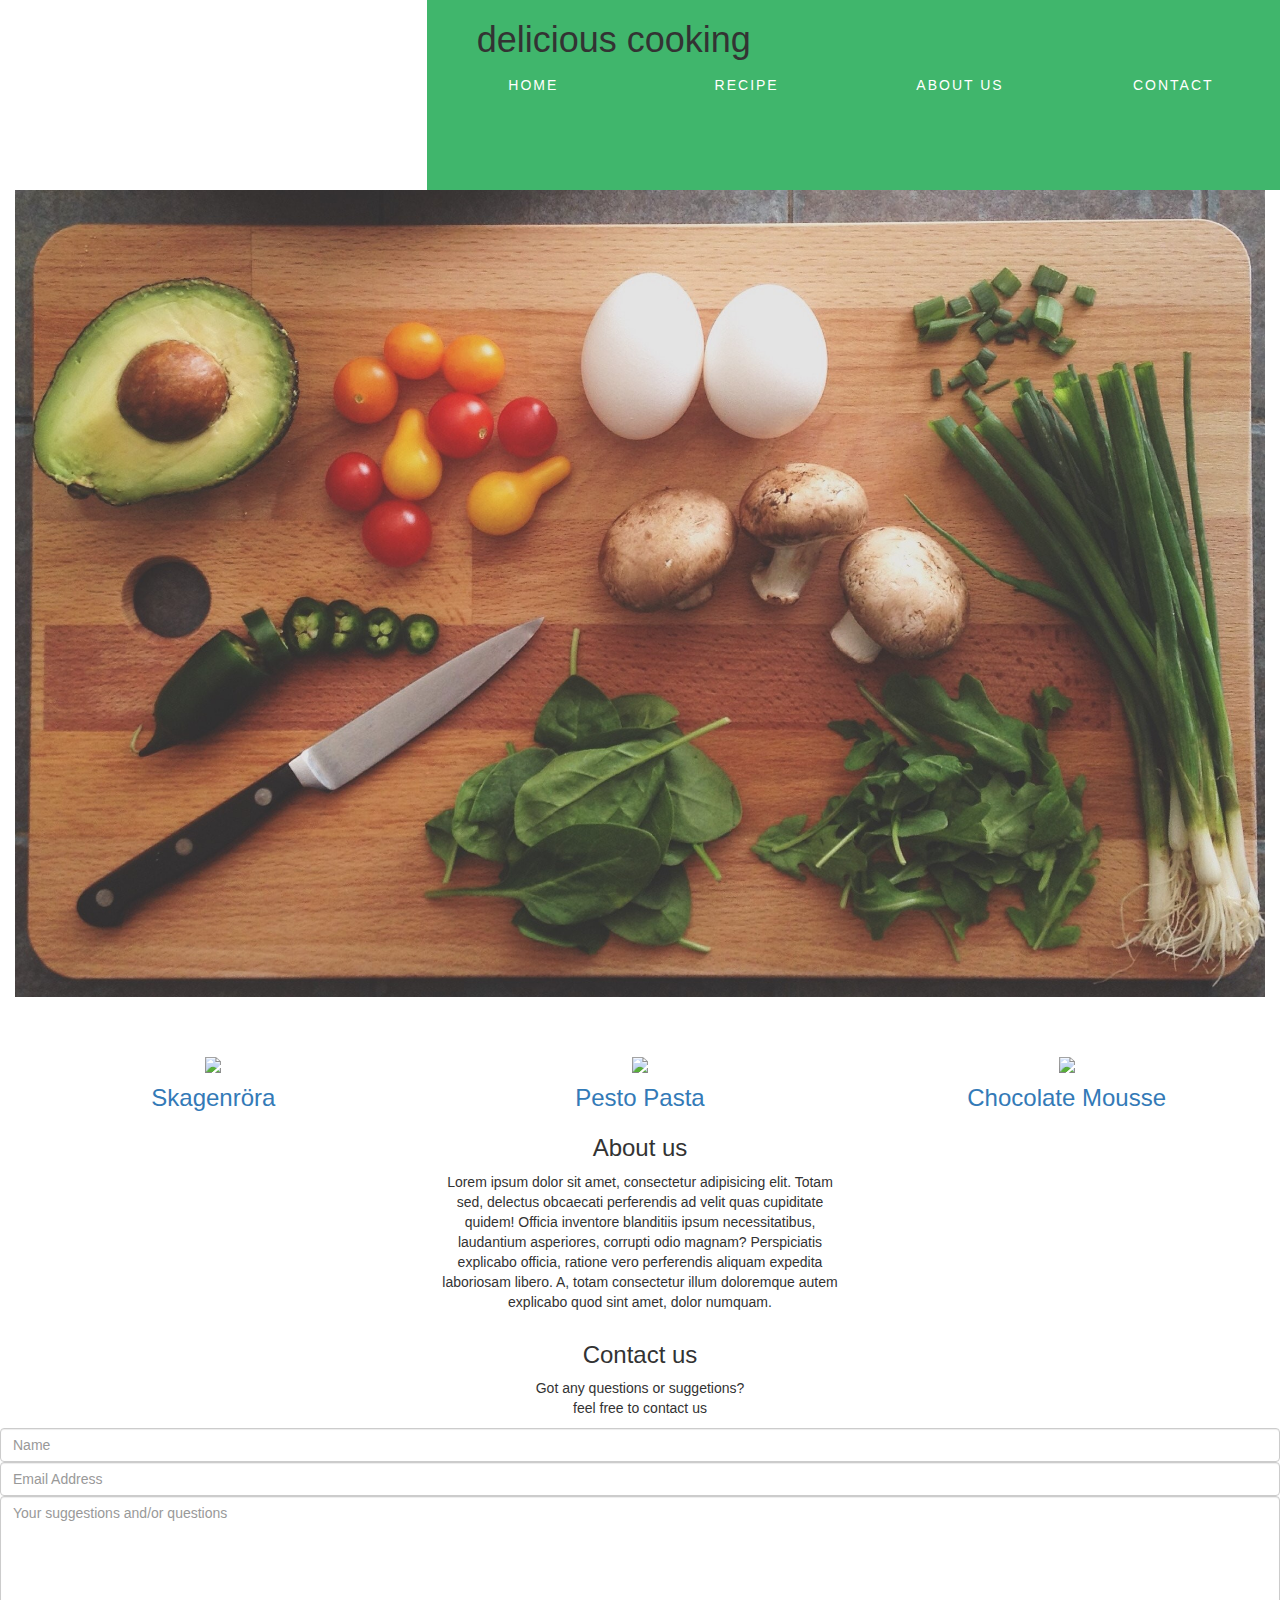
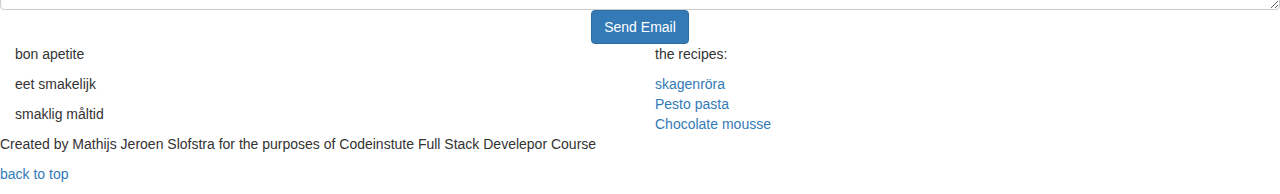
==== index.html @ 61b771f1 "Index to index" ====
<!DOCTYPE html>
<html lang="en">
<head>
	<meta charset="UTF-8">
	<meta name="viewport" content="width=device-width, initial-scale=1.0">
	<meta http-equiv="X-UA-Compatible" content="ie=edge">
	<link rel="stylesheet" href="https://maxcdn.bootstrapcdn.com/bootstrap/3.3.7/css/bootstrap.min.css" integrity="sha384-BVYiiSIFeK1dGmJRAkycuHAHRg32OmUcww7on3RYdg4Va+PmSTsz/K68vbdEjh4u" crossorigin="anonymous">
	 <link rel="stylesheet" href="https://cdnjs.cloudflare.com/ajax/libs/hover.css/2.3.1/css/hover-min.css" type="text/css" />
	<link rel="stylesheet" href="assets/css/main.css" type="text/css" />
	<title>Cooking</title>
</head>
<body>
	<header class="container-fluid">
		<div class="row">
		 <a href="Index.html">
            <div class="col-md-4 logo">
            	
            </div>
           
            </a>
            <div class="col-md-8 ">
            	<div id="top" class="row header-color">
            	<div class="header">
            	<h1>delicious cooking</h1>
            	</div>
			</div>
		
				<div class=row>
                    <ul id="nav" class="list-inline clearfix">
                        <li class="col-xs-6 col-sm-3 nav-bar">
                            <a href="index.html" class="hvr-sweep-to-top"><span>Home</span></a>
                        </li>
                        <li class="col-xs-6 col-sm-3 nav-bar">
                            <a href="#recipe" class="hvr-sweep-to-top"><span>Recipe</span></a>
                        </li>
                        <li class="col-xs-6 col-sm-3 nav-bar ">
                            <a href="#about" class="hvr-sweep-to-top"><span>About Us</span></a>
                        </li>
                        <li class="col-xs-6 col-sm-3 nav-bar ">
                            <a href="#contact" class="hvr-sweep-to-top"><span>Contact</span></a>
                        </li>
                    </ul>
                </div>
                </div>
             </div>
	</header>
	
	
	<section class="container-fluid">
		
		<div class="row">
			
			    <img class="col-xs-12 cutting-board" src="assets/images/Katie-smith.jpg"></img>
			
		
	</div>
	<div class="row" >
	<div id="recipe" class="recipe fullscreen">
	        <div  class="col-md-4 align-center recipe">
	        	
	            <a   href="Recipe1.html"> <img src="assets/images/Receptfavoriter.jpeg"></br>
	            	Skagenröra</a>
	        </div>
	        <div class="col-md-4 align-center recipe">
	        
	            <a href="Recipe2.html"> 	<img src="assets/images/Eatingwell.jpg"></br>Pesto Pasta</a>
	        </div>
	        <div class="col-md-4 align-center recipe">
	        	
	            <a href="Recipe3.html"> <img src="assets/images/bettycrocker.jpg"></br>Chocolate Mousse</a>
	       </div>
	    </div>
	</div>
	<div class="row">
	<div id="about" class="about fullscreen">
			<div class=" vertical-center">
	    <div  class="align-center">
	        <h3>About us</h3>
	        <div class="col-md-4"></div>
	        <div class="col-md-4"><p>Lorem ipsum dolor sit amet, consectetur adipisicing elit. Totam sed, delectus obcaecati perferendis ad velit quas cupiditate quidem! Officia inventore blanditiis ipsum necessitatibus, laudantium asperiores, corrupti odio magnam? Perspiciatis explicabo officia, ratione vero perferendis aliquam expedita laboriosam libero. A, totam consectetur illum doloremque autem explicabo quod sint amet, dolor numquam.</p></div>
	   		<div class="col-md-4"></div>
	    </div>
	    </div>
	    </div>
	</div>
	<div class="row">
	<div id="contact" class="contact fullscreen">
		<div class=" vertical-center">
	    <div class="align-center"><h3>Contact us</h3></div>
	    <p class="align-center">Got any questions or suggetions? </br> feel free to contact us</p>
	    <input type="text" name="name" class="form-control" id="fullname" placeholder="Name" required/>
        <input type="text" name="emailaddress" class="form-control" id="emailaddress" placeholder="Email Address" required/>
        <textarea rows="5" name="projectsummary" class="form-control" id="projectsummary" placeholder="Your suggestions and/or questions"></textarea>
        <button type="submit" class="btn btn-primary center-block">Send Email</button>
    </div>
    </div>
    </div>
	</section>
	
	
	<footer class="container-fluid">
		
		<div class="row footer">
			<div class="col-xs-6">
				<p>bon apetite</p><p>eet smakelijk</p><p>smaklig måltid</p>
			</div>
			<div class="col-xs-6">
				<p>the recipes:</p>
			    <a href="Recipe1.html">skagenröra</a> </br>
			    <a href="Recipe2.html">Pesto pasta</a></br>
			    <a href="Recipe3.html">Chocolate mousse</a>
			</div>
		</div>
		<div class=row>
			<p>Created by Mathijs Jeroen Slofstra for the purposes of Codeinstute Full Stack Develepor Course</p><p class="right"><a href="#top">back to top</a></p>
		</div>
	</footer>
</body>
</html>
---- assets/css/main.css ----
img {
   max-height: 100%;
    max-width: 100%;
     
}

/*----------------------------------------color*/
 .header-color{
 background-color:#40B66C;
 }


/*-----------------------------------special paddings*/

.inline-block {
    display:inline-block;
}

.align-center{
    text-align: center;
}

/*---------------------------------------header*/

header {
    margin: 0;
}

.header {
    margin-left:50px;
}

#nav {
    margin:0;
}

#nav li {
    padding:0;
}



.logo {
    height: 100%;
}

.nav-bar{
    height:120px;
    text-align: center;
    padding: 0;
    background-color:#40B66C;
}

.nav-bar a{
    width:100%;
    text-decoration: none;
    color:#ffffff;
    height:120px;
}

.nav-bar span{
    display: block;
    width: 100%;
    padding-top: 5px;
    text-align: center;
    text-transform: uppercase;
    font-size:14px;
    font-weight: 300;
    letter-spacing: 2px;
}

.hvr-sweep-to-top:before {
    background: rgba(0,0,0, 0.2);
    height: 120px;
    
}



/*-------------------------------------------------picture*/


.cutting-board {
   width: 100%;
   margin-bottom: 50px
   
}



/*-----------------------------------------------recipes*/

.recipe {
    font-size: 24px;
}

/*----photo credit
Logo made by me
Cutting boardphoto Photo by Katie Smith on Unsplash
Multiple plates Photo by Vernon Raineil Cenzon on Unsplash
Hamburger Photo by Thomas Habr on Unsplash

-----*/
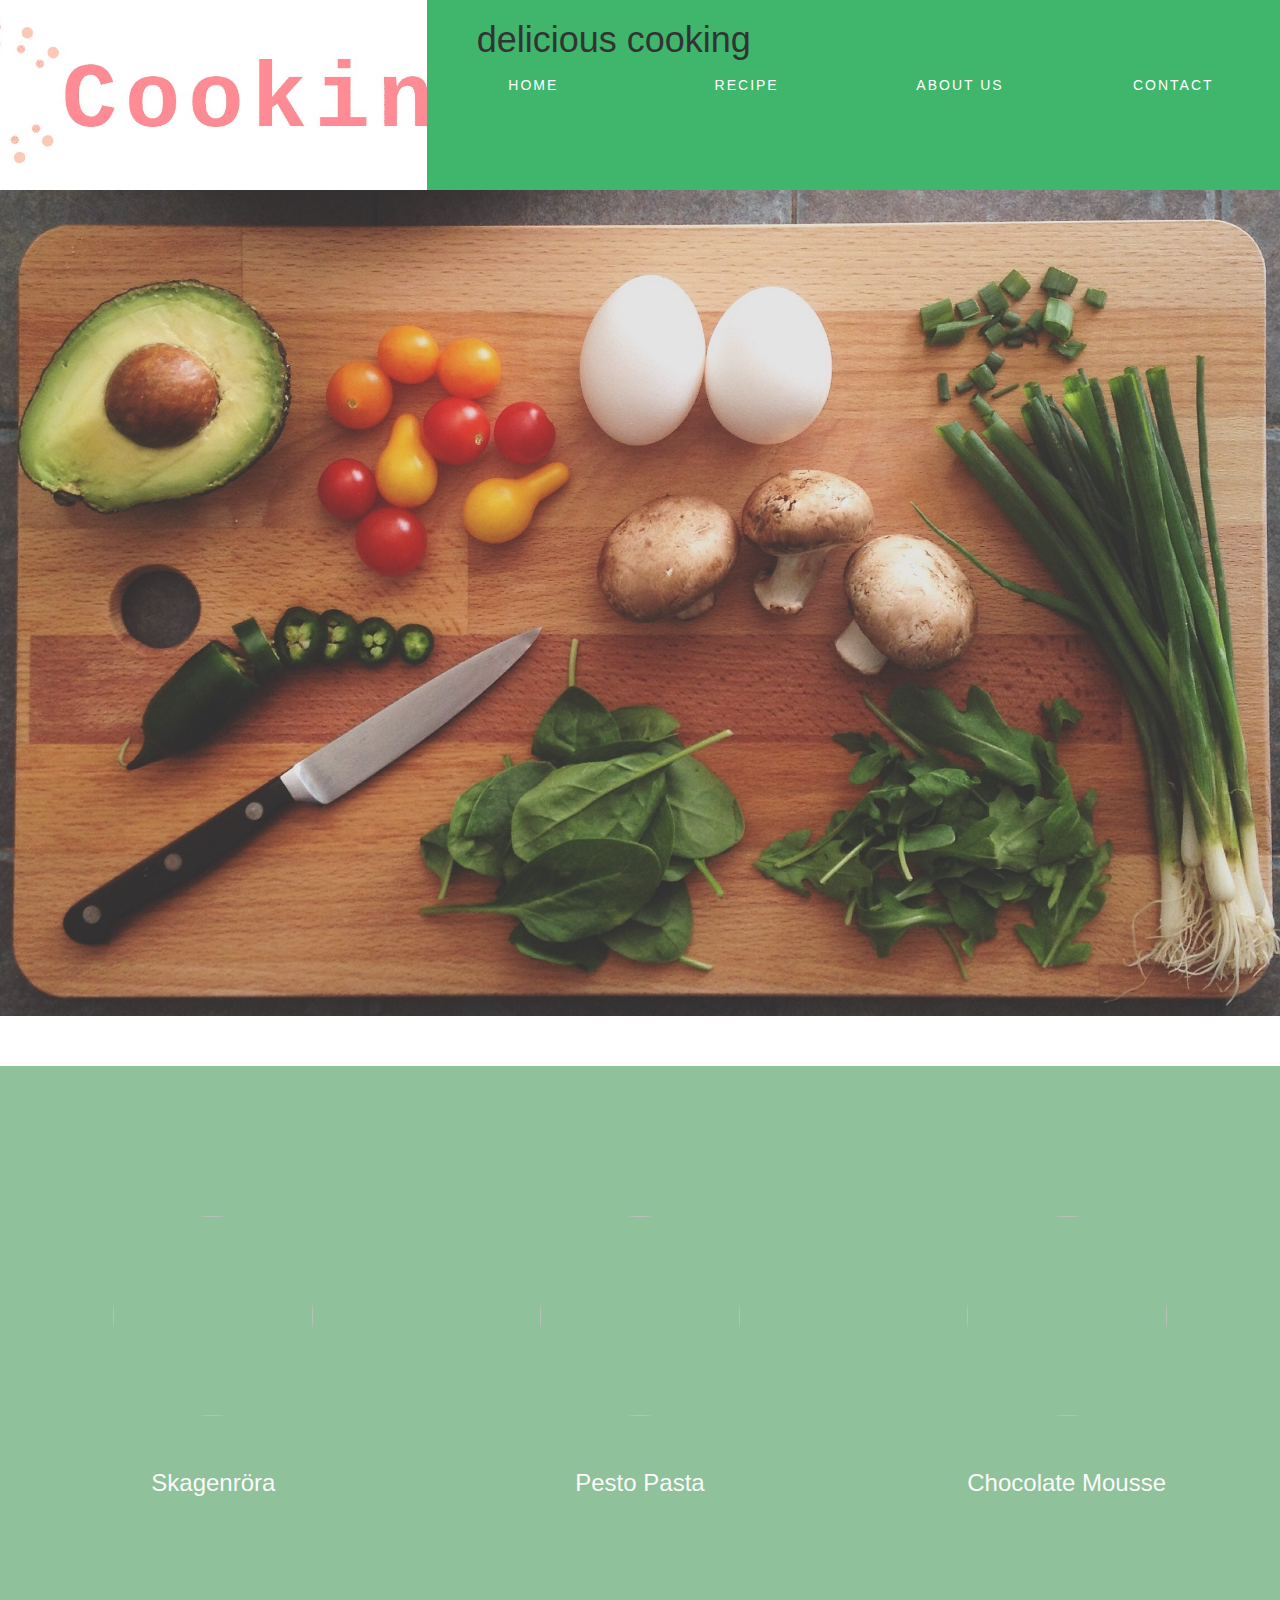
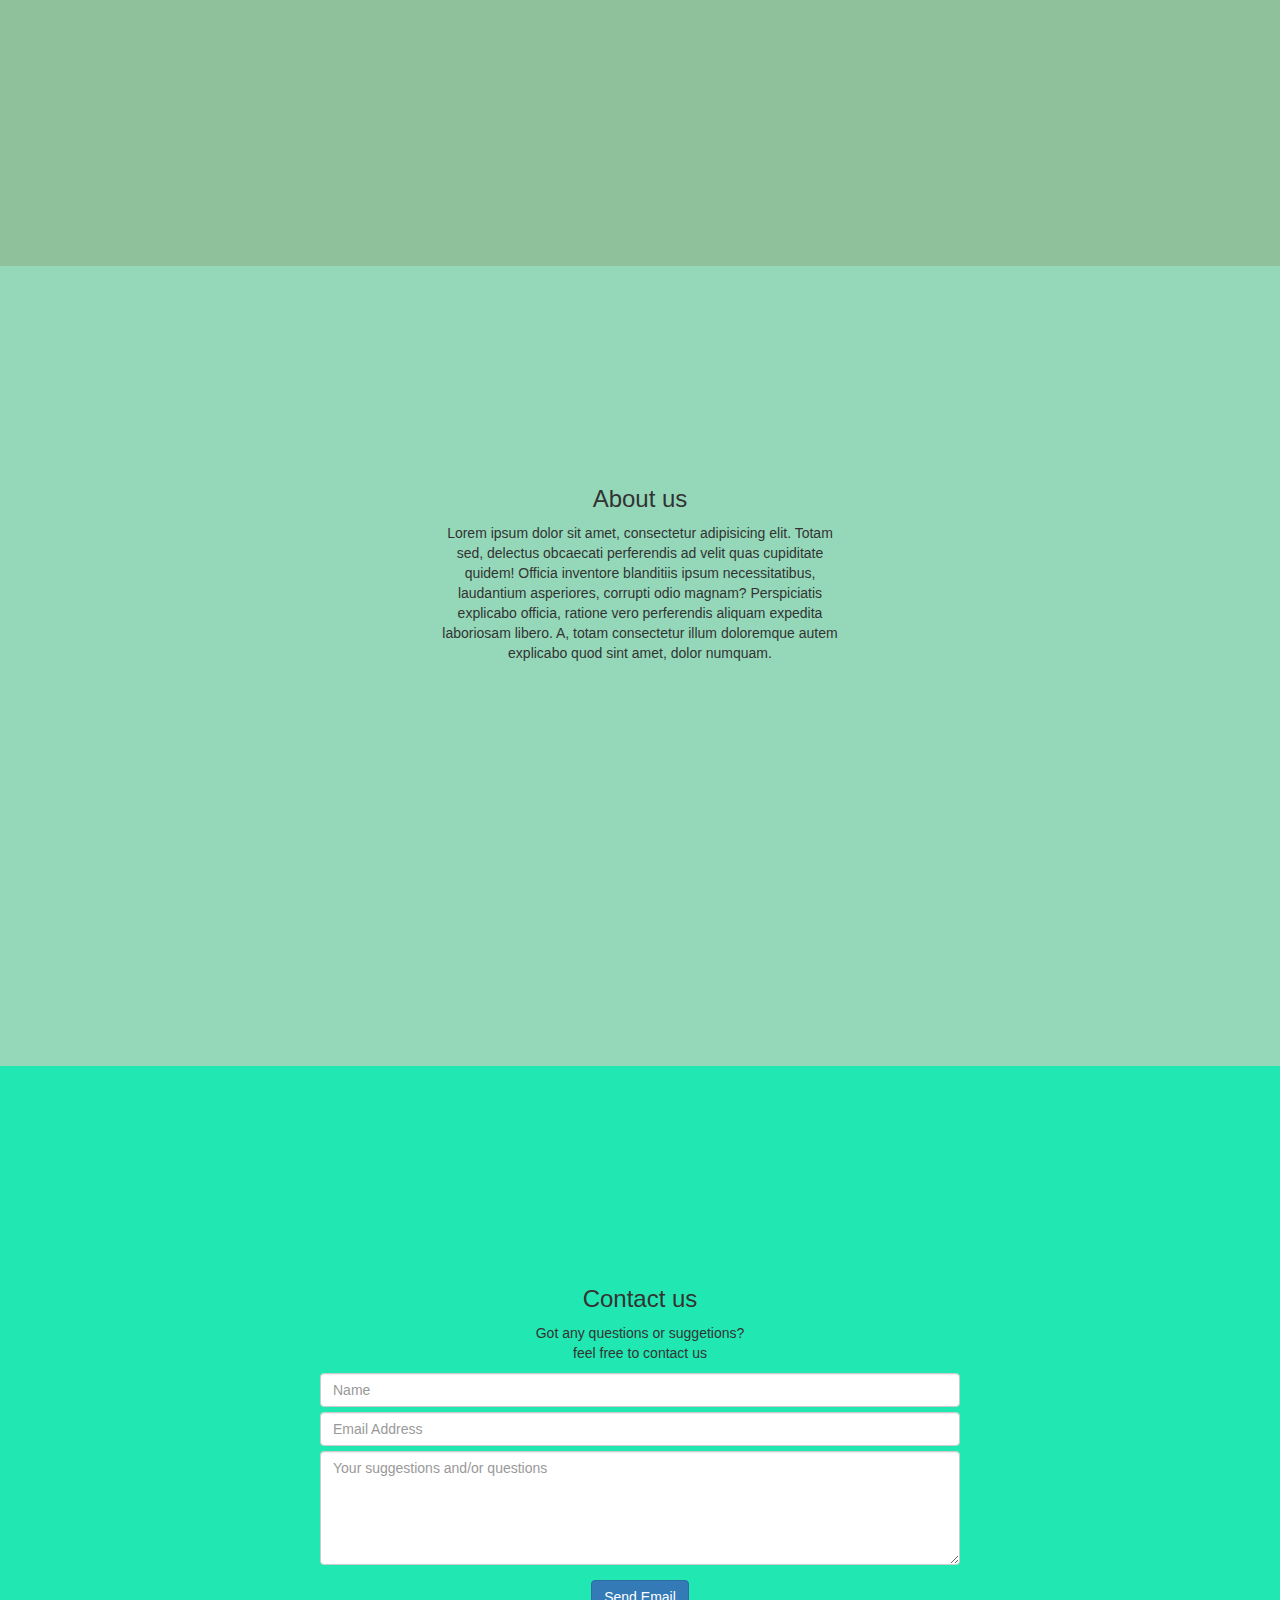
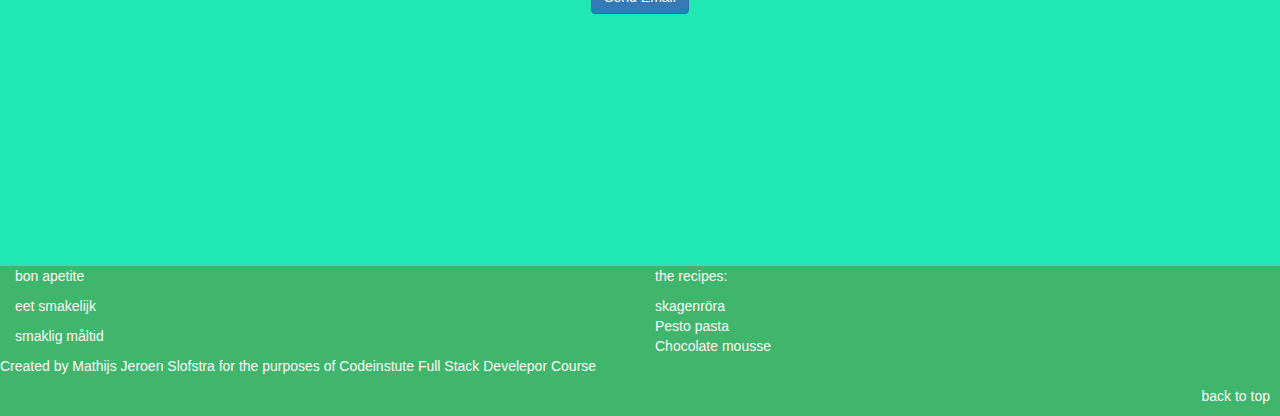
==== commit 43bc4aa8: "Index to index" ====
--- a/index.html
+++ b/index.html
@@ -12,7 +12,7 @@
 <body>
 	<header class="container-fluid">
 		<div class="row">
-		 <a href="Index.html">
+		 <a href="index.html">
             <div class="col-md-4 logo">
             	
             </div>
@@ -50,7 +50,7 @@
 		
 		<div class="row">
 			
-			    <img class="col-xs-12 cutting-board" src="assets/images/Katie-smith.jpg"></img>
+			    <img class="col-xs-12 cutting-board" src="assets/images/Katie-smith.jpg">
 			
 		
 	</div>
@@ -77,7 +77,7 @@
 	    <div  class="align-center">
 	        <h3>About us</h3>
 	        <div class="col-md-4"></div>
-	        <div class="col-md-4"><p>Lorem ipsum dolor sit amet, consectetur adipisicing elit. Totam sed, delectus obcaecati perferendis ad velit quas cupiditate quidem! Officia inventore blanditiis ipsum necessitatibus, laudantium asperiores, corrupti odio magnam? Perspiciatis explicabo officia, ratione vero perferendis aliquam expedita laboriosam libero. A, totam consectetur illum doloremque autem explicabo quod sint amet, dolor numquam.</p></div>
+	        <div class="col-sm-12 col-md-4"><p>Lorem ipsum dolor sit amet, consectetur adipisicing elit. Totam sed, delectus obcaecati perferendis ad velit quas cupiditate quidem! Officia inventore blanditiis ipsum necessitatibus, laudantium asperiores, corrupti odio magnam? Perspiciatis explicabo officia, ratione vero perferendis aliquam expedita laboriosam libero. A, totam consectetur illum doloremque autem explicabo quod sint amet, dolor numquam.</p></div>
 	   		<div class="col-md-4"></div>
 	    </div>
 	    </div>
--- a/assets/css/main.css
+++ b/assets/css/main.css
@@ -1,14 +1,34 @@
-img {
-   max-height: 100%;
-    max-width: 100%;
-     
-}
+@import url('https://fonts.googleapis.com/css?family=Montserrat:100,200,300,400,500,600,700');
+
+
+img{ max-height: 100%; max-width: 100%}
+
 
 /*----------------------------------------color*/
  .header-color{
  background-color:#40B66C;
  }
-
+ 
+ .recipe{
+background-color: #8FC19B; 
+     
+ }
+ 
+ .about{
+     background-color: #95D8B9;
+ }
+ 
+ .contact{
+ background-color:#21E8B2;
+}
+
+footer{
+    background-color:#40B66C;
+}
+
+.ingredients{
+    background-color: #8FC19B;
+}
 
 /*-----------------------------------special paddings*/
 
@@ -20,6 +40,17 @@
     text-align: center;
 }
 
+.recipe{
+    margin-top: 50px;
+    padding-top: 50px;
+}
+
+
+.right{
+    text-align: right;
+    margin-right: 10px;
+}
+
 /*---------------------------------------header*/
 
 header {
@@ -28,6 +59,16 @@
 
 .header {
     margin-left:50px;
+}
+
+
+.logo {
+    background :url("../images/logo.jpg");
+    background-position: center;
+    background-repeat: no-repeat;
+    background-size: cover;
+    min-height: 189px;
+   
 }
 
 #nav {
@@ -75,29 +116,114 @@
     
 }
 
-
+/*-----------------------------------------------------contact forms*/
+
+.form-control {
+   max-width: 50%;
+   margin:0 auto;
+   margin-bottom: 5px;
+}
+
+.contact button{
+    margin-top: 15px
+}
+
+
+/*----------------------------------------------------ingredients list*/
+
+
+.ingredients {
+    color: #fafafa;
+    min-height: 700px;
+}
 
 /*-------------------------------------------------picture*/
 
 
 .cutting-board {
-   width: 100%;
-   margin-bottom: 50px
-   
-}
-
+    width: 100%;
+    margin:0px;
+    padding:0px;
+}
+
+/*--------------------------------------------step-by-step*/
+
+
+.step-by-step video{
+    margin-top: 30px;
+    margin-left:20%;
+}
 
 
 /*-----------------------------------------------recipes*/
 
-.recipe {
+.recipe a {
     font-size: 24px;
-}
-
-/*----photo credit
+    font-family: "monsterrat", sans-serif;
+    font-weight: 300;
+    color: #fafafa;
+    
+}
+
+.recipe img{
+    width: 200px;
+    height:200px;
+    border-radius: 50%;
+    margin-bottom: 50px;
+}
+
+.recipe img:hover{
+    width: 250px;
+    height:250px;
+    transition: .5s;
+    
+}
+
+
+/*----------------------------------------------------footer*/
+
+footer p{
+    color:#fafafa;
+}
+
+footer a{
+    color:#fafafa;
+}
+
+
+
+/*------------------------------------------------photo credit
 Logo made by me
 Cutting boardphoto Photo by Katie Smith on Unsplash
-Multiple plates Photo by Vernon Raineil Cenzon on Unsplash
-Hamburger Photo by Thomas Habr on Unsplash
-
------*/+Chocolate Mousse photo by Betty crocker
+Skagenröra photo from Receptfavoriter.se
+Pasta photo from Eatingwell.com
+
+-----*/
+
+
+/*------------------------------------media queries*/
+
+@media(min-width: 992px){
+    .fullscreen{
+        min-height: 800px;
+    }
+    
+    .vertical-center{
+     padding-top: 200px;
+    }
+}
+
+@media(max-width: 992px){
+    .step-by-step video{
+        margin-left: 10px;
+    }
+}
+
+@media( max-width:768px){
+    .step-by-step video{
+        width:300px;
+        height: 200px;
+    }
+}
+
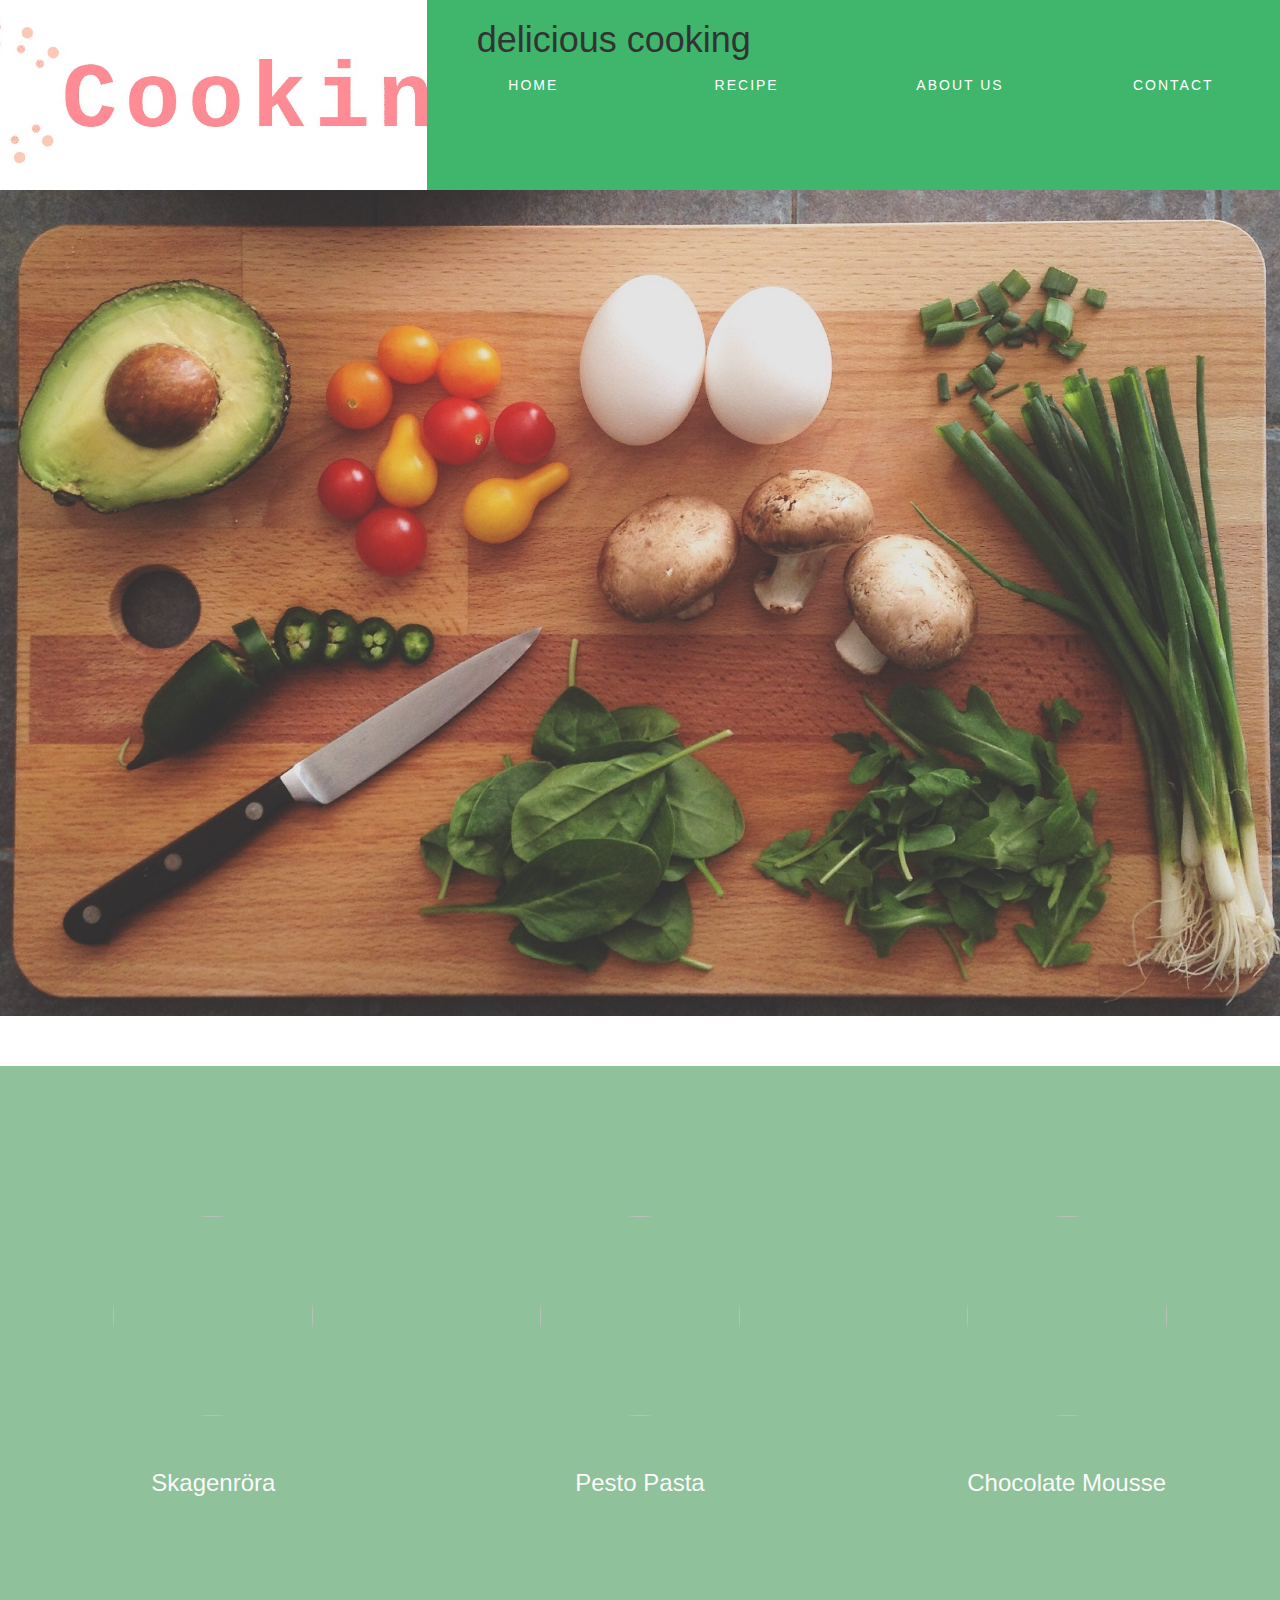
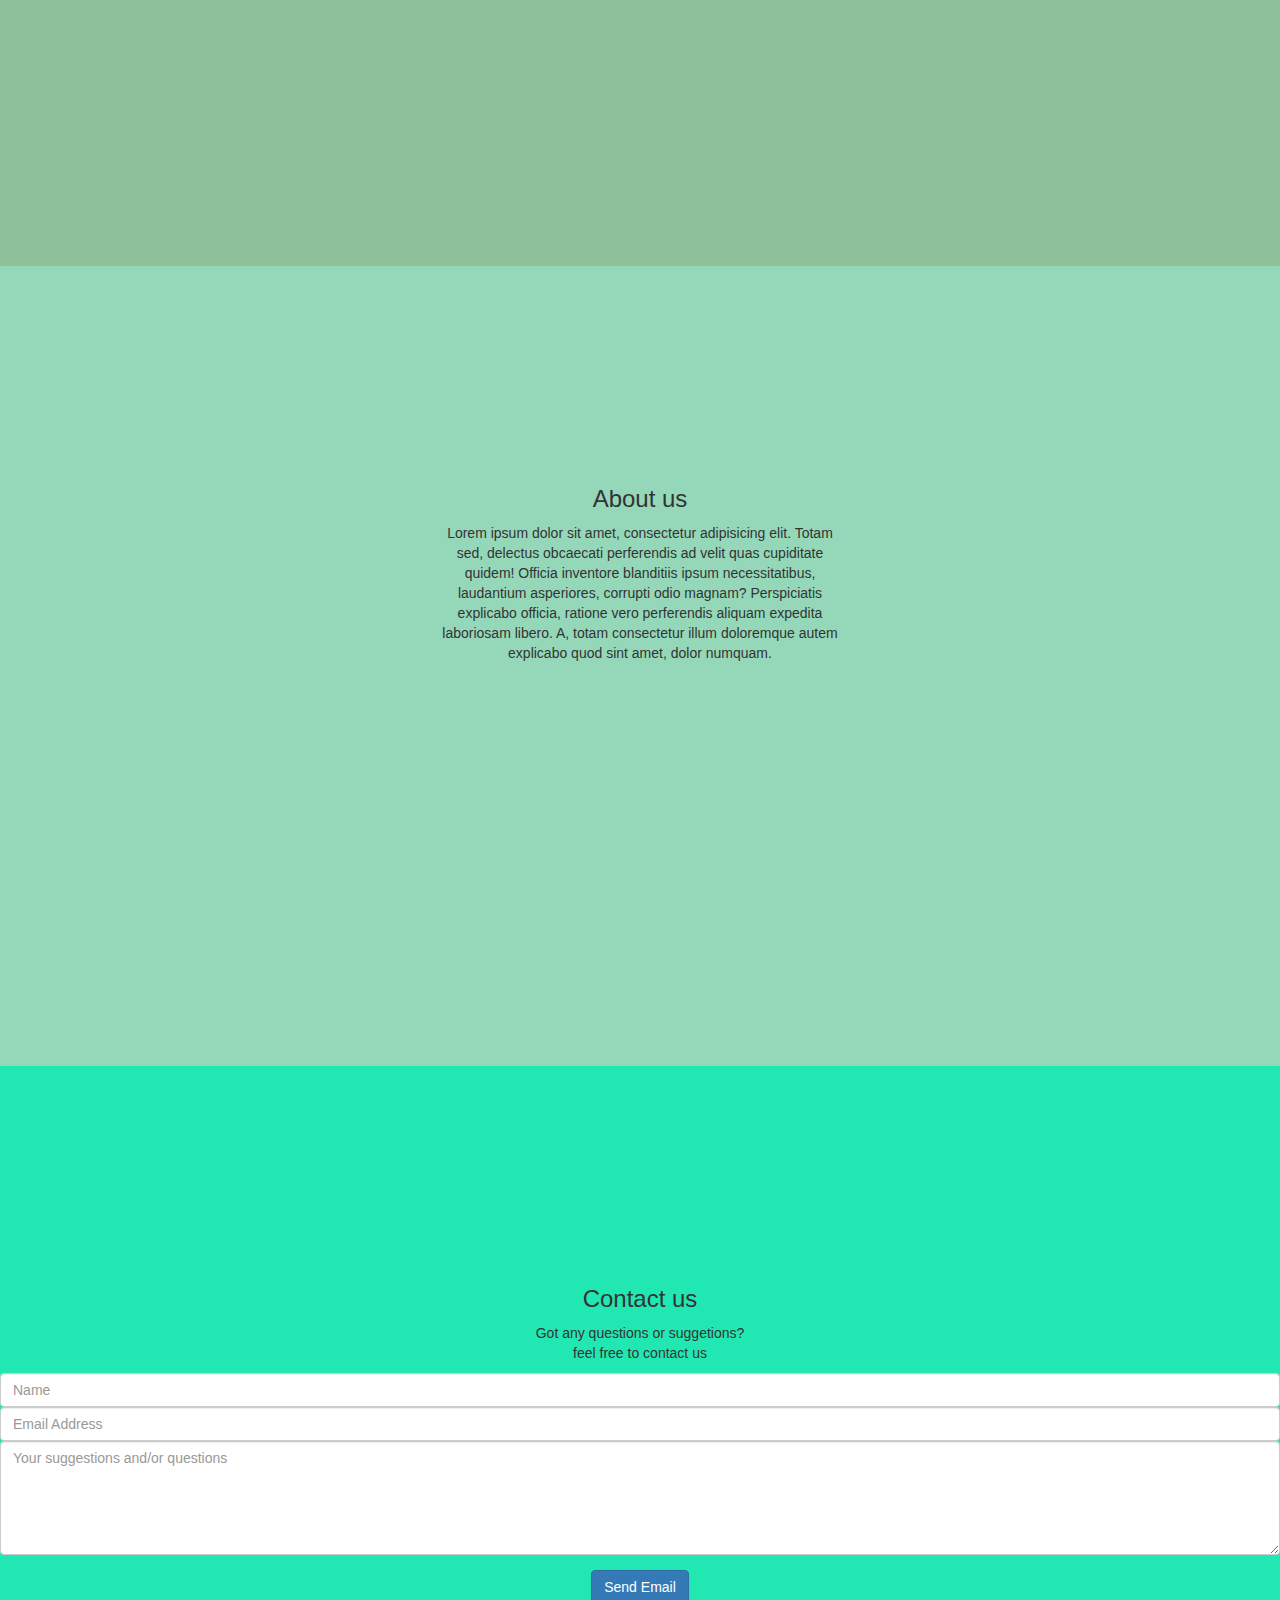
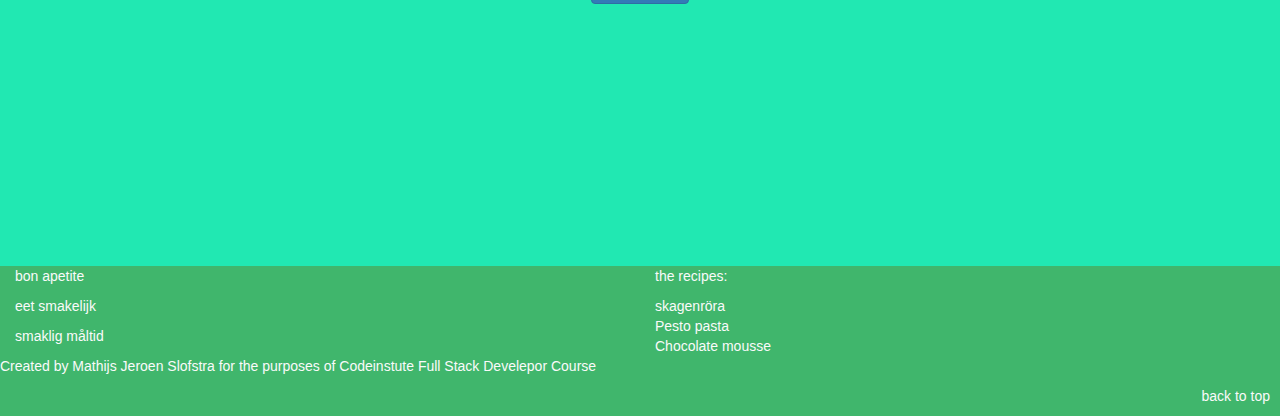
==== commit a237b4ed: "test" ====
--- a/index.html
+++ b/index.html
@@ -12,11 +12,9 @@
 <body>
 	<header class="container-fluid">
 		<div class="row">
-		 <a href="index.html">
+		 <a href="test.html">
             <div class="col-md-4 logo">
-            	
             </div>
-           
             </a>
             <div class="col-md-8 ">
             	<div id="top" class="row header-color">
@@ -24,7 +22,6 @@
             	<h1>delicious cooking</h1>
             	</div>
 			</div>
-		
 				<div class=row>
                     <ul id="nav" class="list-inline clearfix">
                         <li class="col-xs-6 col-sm-3 nav-bar">
@@ -44,15 +41,9 @@
                 </div>
              </div>
 	</header>
-	
-	
 	<section class="container-fluid">
-		
 		<div class="row">
-			
 			    <img class="col-xs-12 cutting-board" src="assets/images/Katie-smith.jpg">
-			
-		
 	</div>
 	<div class="row" >
 	<div id="recipe" class="recipe fullscreen">
@@ -63,7 +54,7 @@
 	        </div>
 	        <div class="col-md-4 align-center recipe">
 	        
-	            <a href="Recipe2.html"> 	<img src="assets/images/Eatingwell.jpg"></br>Pesto Pasta</a>
+	            <a href="Recipe2.html"><img src="assets/images/Eatingwell.jpg"></br>Pesto Pasta</a>
 	        </div>
 	        <div class="col-md-4 align-center recipe">
 	        	
@@ -96,10 +87,7 @@
     </div>
     </div>
 	</section>
-	
-	
 	<footer class="container-fluid">
-		
 		<div class="row footer">
 			<div class="col-xs-6">
 				<p>bon apetite</p><p>eet smakelijk</p><p>smaklig måltid</p>
--- a/assets/css/main.css
+++ b/assets/css/main.css
@@ -6,28 +6,70 @@
 
 /*----------------------------------------color*/
  .header-color{
- background-color:#40B66C;
+     background-color:#40B66C;
  }
  
- .recipe{
-background-color: #8FC19B; 
+.recipe {
+    background-color: #8FC19B; 
      
  }
+ 
+.recipes {
+    background-color: #8FC198; 
+    
+}
+
+.navbar {
+     background-color:#40B66C;
+}
+
+.recipes a {
+    font-size: 24px;
+    font-family: "monsterrat", sans-serif;
+    font-weight: 300;
+    color: #fafafa;
+    
+}
+
+.recipes img{
+    border-radius: 50%;
+}
+
+.recipes img:hover{
+    transition: .5s;
+    
+}
+
+
+
  
  .about{
      background-color: #95D8B9;
  }
  
- .contact{
- background-color:#21E8B2;
-}
-
-footer{
+ .contact {
+     background-color:#21E8B2;
+}
+
+footer {
     background-color:#40B66C;
 }
 
-.ingredients{
+.ingredients {
     background-color: #8FC19B;
+}
+
+/*................................................navvar*/
+
+
+.navbar-header {
+    height: 120px;
+}
+
+
+.navbar-brand {
+    height: 150px;
+    padding:0px;
 }
 
 /*-----------------------------------special paddings*/
@@ -50,6 +92,7 @@
     text-align: right;
     margin-right: 10px;
 }
+
 
 /*---------------------------------------header*/
 
@@ -118,11 +161,7 @@
 
 /*-----------------------------------------------------contact forms*/
 
-.form-control {
-   max-width: 50%;
-   margin:0 auto;
-   margin-bottom: 5px;
-}
+
 
 .contact button{
     margin-top: 15px
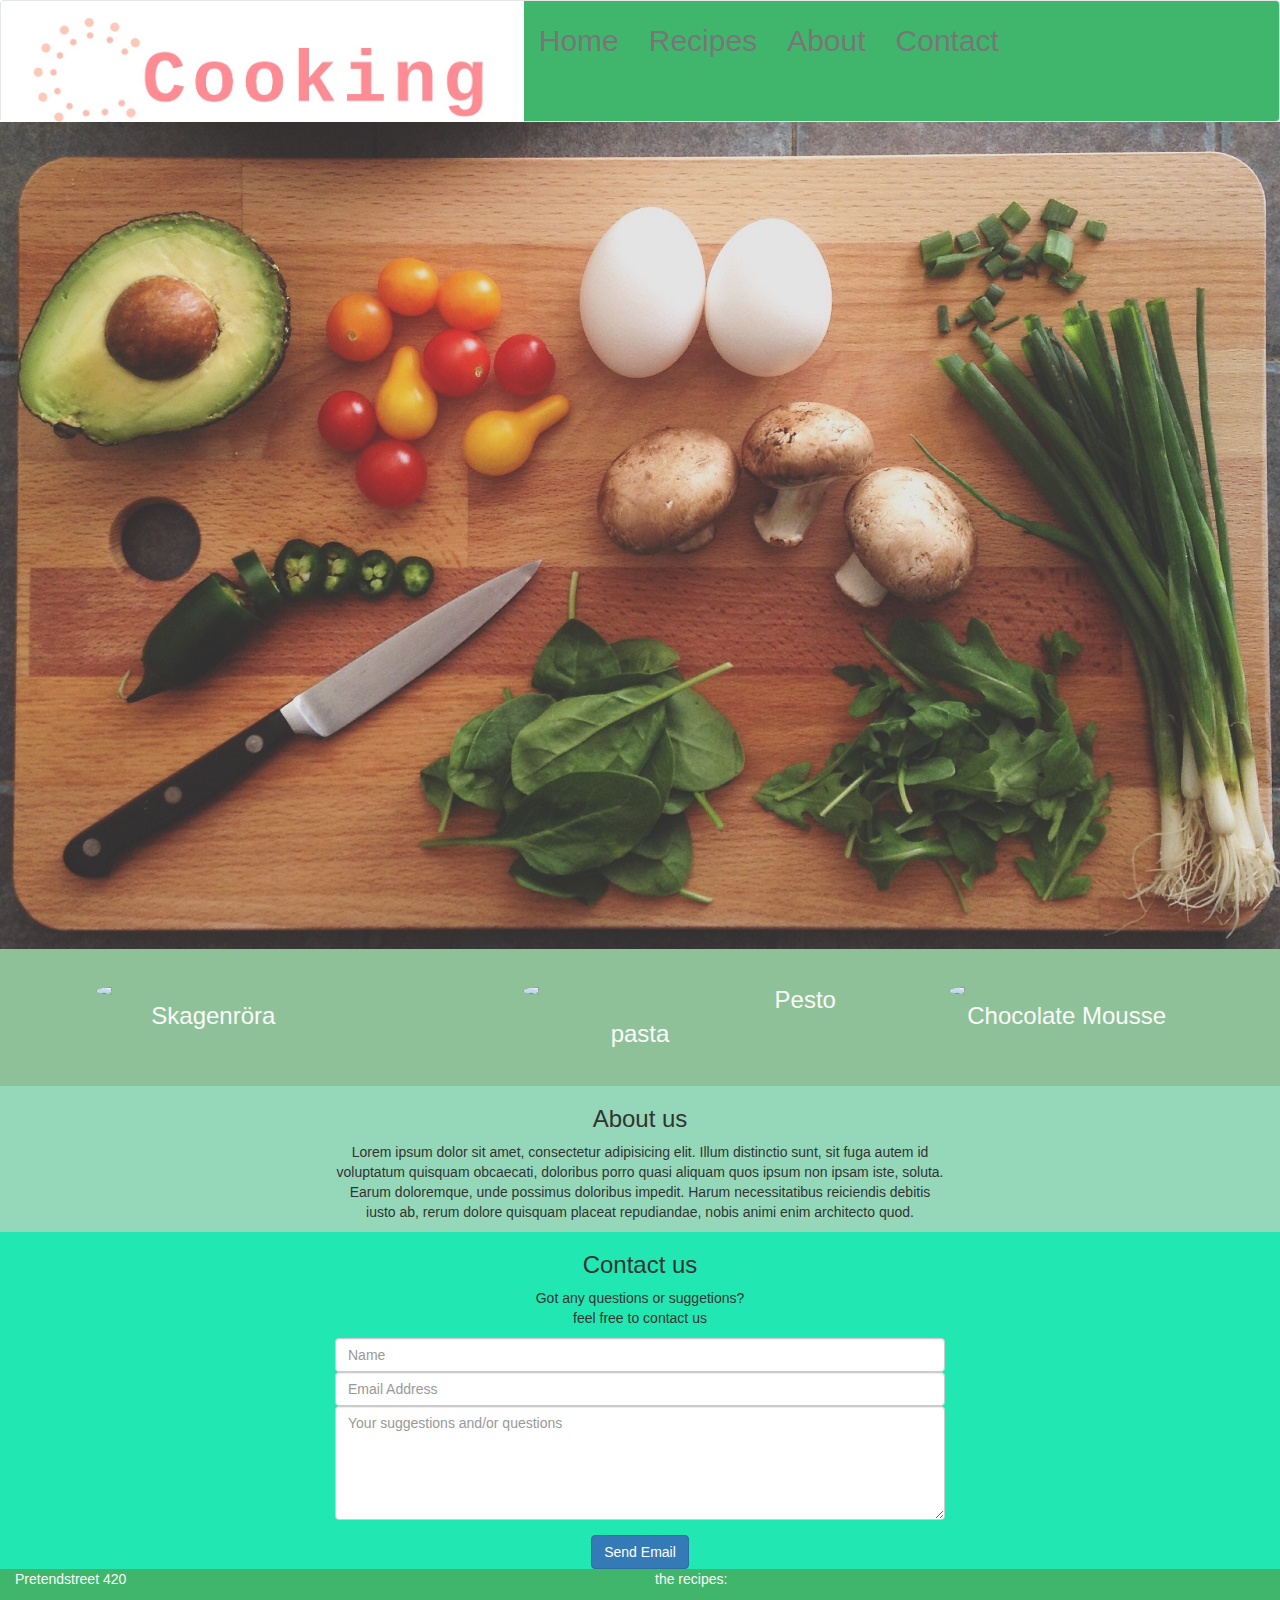
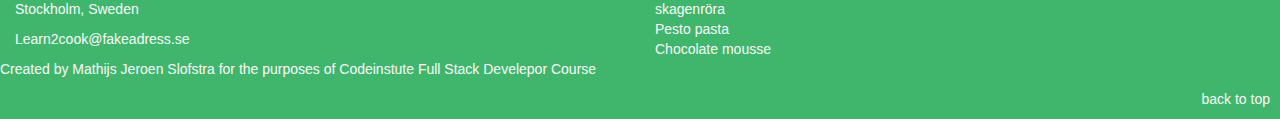
==== commit 807ec45a: "implement mentor feedback" ====
--- a/index.html
+++ b/index.html
@@ -7,90 +7,102 @@
 	<link rel="stylesheet" href="https://maxcdn.bootstrapcdn.com/bootstrap/3.3.7/css/bootstrap.min.css" integrity="sha384-BVYiiSIFeK1dGmJRAkycuHAHRg32OmUcww7on3RYdg4Va+PmSTsz/K68vbdEjh4u" crossorigin="anonymous">
 	 <link rel="stylesheet" href="https://cdnjs.cloudflare.com/ajax/libs/hover.css/2.3.1/css/hover-min.css" type="text/css" />
 	<link rel="stylesheet" href="assets/css/main.css" type="text/css" />
+
 	<title>Cooking</title>
 </head>
 <body>
-	<header class="container-fluid">
-		<div class="row">
-		 <a href="test.html">
-            <div class="col-md-4 logo">
+    <nav class="navbar navbar-default">
+        <div class="container-fluid">
+            <div class="navbar-header">
+                <a class="navbar-brand" href="index.html"><img src="assets/images/logo.jpg"></a>
             </div>
+             <ul class="nav navbar-nav">
+                <li><a href="index.html">Home</a></li>
+                <li><a href="#recipe">Recipes</a></li>
+                <li><a href="#about">About</a></li>
+                <li><a href="#contact">Contact</a></li>
+            </ul>
+        </div>
+    </nav>
+	<main>
+        <div id="myCarousel" class="carousel slide" data-ride="carousel">
+            <div class="carousel-inner">
+                <div class="carousel-item active">
+                    <img class="bd-placeholder-img" src="assets/images/Katie-smith.jpg">
+                </div>
+                <div class=item>
+                
+                </div>
+            </div>
+            <a class="carousel-control-prev" href="#myCarousel" role="button" data-slide="prev">
+                <span class="carousel-control-prev-icon" aria-hidden="true"></span>
+                <span class="sr-only">Previous</span>
             </a>
-            <div class="col-md-8 ">
-            	<div id="top" class="row header-color">
-            	<div class="header">
-            	<h1>delicious cooking</h1>
-            	</div>
-			</div>
-				<div class=row>
-                    <ul id="nav" class="list-inline clearfix">
-                        <li class="col-xs-6 col-sm-3 nav-bar">
-                            <a href="index.html" class="hvr-sweep-to-top"><span>Home</span></a>
-                        </li>
-                        <li class="col-xs-6 col-sm-3 nav-bar">
-                            <a href="#recipe" class="hvr-sweep-to-top"><span>Recipe</span></a>
-                        </li>
-                        <li class="col-xs-6 col-sm-3 nav-bar ">
-                            <a href="#about" class="hvr-sweep-to-top"><span>About Us</span></a>
-                        </li>
-                        <li class="col-xs-6 col-sm-3 nav-bar ">
-                            <a href="#contact" class="hvr-sweep-to-top"><span>Contact</span></a>
-                        </li>
-                    </ul>
+            <a class="carousel-control-next" href="#myCarousel" role="button" data-slide="next">
+                <span class="carousel-control-next-icon" aria-hidden="true"></span>
+                <span class="sr-only">Next</span>
+            </a>
+        </div>
+        <div class="container-fluid">
+             <div id="recipe" class="row recipes">
+                <div class="col-md-4 align-center">
+                    <a class="row" href="Recipe1.html">
+                        <img class="col-lg-8 col-lg-offset-2 col-md-12" src="assets/images/Receptfavoriter.jpeg">
+                        <span>
+                            Skagenröra
+                        </span>
+                    </a>
                 </div>
+                <div class="col-md-4 align-center">
+                    <a class="row" href="Recipe2.html">
+                        <img class="col-lg-8 col-lg-offset-2 col-md-12" src="assets/images/Eatingwell.jpg">
+                        <span>
+                            Pesto pasta
+                        </span>
+                    </a>
+                </div>
+                <div class="col-md-4 align-center">
+                     <a class="row" href="Recipe3.html">
+                        <img class="col-lg-8 col-lg-offset-2 col-md-12" src="assets/images/bettycrocker.jpg">
+                        <span>
+                              Chocolate Mousse
+                        </span>
+                    </a>
                 </div>
              </div>
-	</header>
-	<section class="container-fluid">
-		<div class="row">
-			    <img class="col-xs-12 cutting-board" src="assets/images/Katie-smith.jpg">
-	</div>
-	<div class="row" >
-	<div id="recipe" class="recipe fullscreen">
-	        <div  class="col-md-4 align-center recipe">
-	        	
-	            <a   href="Recipe1.html"> <img src="assets/images/Receptfavoriter.jpeg"></br>
-	            	Skagenröra</a>
-	        </div>
-	        <div class="col-md-4 align-center recipe">
-	        
-	            <a href="Recipe2.html"><img src="assets/images/Eatingwell.jpg"></br>Pesto Pasta</a>
-	        </div>
-	        <div class="col-md-4 align-center recipe">
-	        	
-	            <a href="Recipe3.html"> <img src="assets/images/bettycrocker.jpg"></br>Chocolate Mousse</a>
-	       </div>
-	    </div>
-	</div>
-	<div class="row">
-	<div id="about" class="about fullscreen">
-			<div class=" vertical-center">
-	    <div  class="align-center">
-	        <h3>About us</h3>
-	        <div class="col-md-4"></div>
-	        <div class="col-sm-12 col-md-4"><p>Lorem ipsum dolor sit amet, consectetur adipisicing elit. Totam sed, delectus obcaecati perferendis ad velit quas cupiditate quidem! Officia inventore blanditiis ipsum necessitatibus, laudantium asperiores, corrupti odio magnam? Perspiciatis explicabo officia, ratione vero perferendis aliquam expedita laboriosam libero. A, totam consectetur illum doloremque autem explicabo quod sint amet, dolor numquam.</p></div>
-	   		<div class="col-md-4"></div>
-	    </div>
-	    </div>
-	    </div>
-	</div>
-	<div class="row">
-	<div id="contact" class="contact fullscreen">
-		<div class=" vertical-center">
-	    <div class="align-center"><h3>Contact us</h3></div>
-	    <p class="align-center">Got any questions or suggetions? </br> feel free to contact us</p>
-	    <input type="text" name="name" class="form-control" id="fullname" placeholder="Name" required/>
-        <input type="text" name="emailaddress" class="form-control" id="emailaddress" placeholder="Email Address" required/>
-        <textarea rows="5" name="projectsummary" class="form-control" id="projectsummary" placeholder="Your suggestions and/or questions"></textarea>
-        <button type="submit" class="btn btn-primary center-block">Send Email</button>
-    </div>
-    </div>
-    </div>
-	</section>
+         
+             <div id="about" class="row about">
+                 <div class="col-lg-6 col-lg-offset-3 align-center">
+                    <h3>
+                         About us
+                    </h3>
+                    <p>
+                         Lorem ipsum dolor sit amet, consectetur adipisicing elit. Illum distinctio sunt, sit fuga autem id voluptatum quisquam obcaecati, doloribus porro quasi aliquam quos ipsum non ipsam iste, soluta. Earum doloremque, unde possimus doloribus impedit. Harum necessitatibus reiciendis debitis iusto ab, rerum dolore quisquam placeat repudiandae, nobis animi enim architecto quod.
+                    </p>
+                 </div>
+             </div>
+             <div class="row contact">
+                <div class="col-lg-6 col-lg-offset-3">
+                 	<div id="contact" class="contact">
+                        <div>
+                            <div class="align-center">
+                                <h3>Contact us</h3>
+                            </div>
+                            <p class="align-center">Got any questions or suggetions? </br> feel free to contact us</p>
+                            <input type="text" name="name" class="form-control" id="fullname" placeholder="Name" required/>
+                            <input type="text" name="emailaddress" class="form-control" id="emailaddress" placeholder="Email Address" required/>
+                            <textarea rows="5" name="projectsummary" class="form-control" id="projectsummary" placeholder="Your suggestions and/or questions"></textarea>
+                            <button type="submit" class="btn btn-primary center-block">Send Email</button>
+                        </div>
+                    </div>
+                </div>
+            </div>
+        </div>
+	</main>
 	<footer class="container-fluid">
 		<div class="row footer">
 			<div class="col-xs-6">
-				<p>bon apetite</p><p>eet smakelijk</p><p>smaklig måltid</p>
+				<p>Pretendstreet 420</p><p>Stockholm, Sweden</p><p>Learn2cook@fakeadress.se</p>
 			</div>
 			<div class="col-xs-6">
 				<p>the recipes:</p>
--- a/assets/css/main.css
+++ b/assets/css/main.css
@@ -5,9 +5,6 @@
 
 
 /*----------------------------------------color*/
- .header-color{
-     background-color:#40B66C;
- }
  
 .recipe {
     background-color: #8FC19B; 
@@ -23,6 +20,119 @@
      background-color:#40B66C;
 }
 
+
+.about {
+     background-color: #95D8B9;
+ }
+ 
+.contact {
+     background-color:#21E8B2;
+}
+
+footer {
+    background-color:#40B66C;
+}
+
+.ingredients {
+    background-color: #8FC19B;
+}
+
+.step-by-step {
+    background-color:#95D8B9;
+}
+
+/*................................................navbar*/
+
+
+.navbar-header {
+    height: 120px;
+}
+
+
+.navbar-brand {
+    height: 150px;
+    padding: 0px;
+}
+
+.nav {
+    font-size: 30px;
+    margin-top: 15px;
+}
+
+.navbar {
+    margin-bottom: 0px;
+}
+
+/*-----------------------------------special paddings*/
+
+.inline-block {
+    display:inline-block;
+}
+
+.align-center{
+    text-align: center;
+}
+
+.recipe{
+    margin-top: 50px;
+    padding-top: 50px;
+}
+
+
+.right{
+    text-align: right;
+    margin-right: 10px;
+}
+
+
+
+
+/*-----------------------------------------------------contact forms*/
+
+
+
+.contact button{
+    margin-top: 15px
+}
+
+
+/*----------------------------------------------------ingredients list*/
+
+
+.ingredients {
+    color: #fafafa;
+    padding-bottom: 20px
+}
+
+/*-------------------------------------------------picture*/
+
+
+.cutting-board {
+    width: 100%;
+    margin:0px;
+    padding:0px;
+}
+
+.pesto {
+    height: 447px;
+    width:450px;
+}
+
+/*--------------------------------------------step-by-step*/
+
+
+.step-by-step video{
+    margin-top: 30px;
+    margin-left:20%;
+}
+
+.step-by-step{
+    margin-bottom: 20px;
+}
+
+/*-----------------------------------------------recipes*/
+
+
 .recipes a {
     font-size: 24px;
     font-family: "monsterrat", sans-serif;
@@ -36,184 +146,6 @@
 }
 
 .recipes img:hover{
-    transition: .5s;
-    
-}
-
-
-
- 
- .about{
-     background-color: #95D8B9;
- }
- 
- .contact {
-     background-color:#21E8B2;
-}
-
-footer {
-    background-color:#40B66C;
-}
-
-.ingredients {
-    background-color: #8FC19B;
-}
-
-/*................................................navvar*/
-
-
-.navbar-header {
-    height: 120px;
-}
-
-
-.navbar-brand {
-    height: 150px;
-    padding:0px;
-}
-
-/*-----------------------------------special paddings*/
-
-.inline-block {
-    display:inline-block;
-}
-
-.align-center{
-    text-align: center;
-}
-
-.recipe{
-    margin-top: 50px;
-    padding-top: 50px;
-}
-
-
-.right{
-    text-align: right;
-    margin-right: 10px;
-}
-
-
-/*---------------------------------------header*/
-
-header {
-    margin: 0;
-}
-
-.header {
-    margin-left:50px;
-}
-
-
-.logo {
-    background :url("../images/logo.jpg");
-    background-position: center;
-    background-repeat: no-repeat;
-    background-size: cover;
-    min-height: 189px;
-   
-}
-
-#nav {
-    margin:0;
-}
-
-#nav li {
-    padding:0;
-}
-
-
-
-.logo {
-    height: 100%;
-}
-
-.nav-bar{
-    height:120px;
-    text-align: center;
-    padding: 0;
-    background-color:#40B66C;
-}
-
-.nav-bar a{
-    width:100%;
-    text-decoration: none;
-    color:#ffffff;
-    height:120px;
-}
-
-.nav-bar span{
-    display: block;
-    width: 100%;
-    padding-top: 5px;
-    text-align: center;
-    text-transform: uppercase;
-    font-size:14px;
-    font-weight: 300;
-    letter-spacing: 2px;
-}
-
-.hvr-sweep-to-top:before {
-    background: rgba(0,0,0, 0.2);
-    height: 120px;
-    
-}
-
-/*-----------------------------------------------------contact forms*/
-
-
-
-.contact button{
-    margin-top: 15px
-}
-
-
-/*----------------------------------------------------ingredients list*/
-
-
-.ingredients {
-    color: #fafafa;
-    min-height: 700px;
-}
-
-/*-------------------------------------------------picture*/
-
-
-.cutting-board {
-    width: 100%;
-    margin:0px;
-    padding:0px;
-}
-
-/*--------------------------------------------step-by-step*/
-
-
-.step-by-step video{
-    margin-top: 30px;
-    margin-left:20%;
-}
-
-
-/*-----------------------------------------------recipes*/
-
-.recipe a {
-    font-size: 24px;
-    font-family: "monsterrat", sans-serif;
-    font-weight: 300;
-    color: #fafafa;
-    
-}
-
-.recipe img{
-    width: 200px;
-    height:200px;
-    border-radius: 50%;
-    margin-bottom: 50px;
-}
-
-.recipe img:hover{
-    width: 250px;
-    height:250px;
     transition: .5s;
     
 }
@@ -237,7 +169,7 @@
 Chocolate Mousse photo by Betty crocker
 Skagenröra photo from Receptfavoriter.se
 Pasta photo from Eatingwell.com
-
+4 plates photo by vernon raineil on uplash
 -----*/
 
 
@@ -249,14 +181,39 @@
     }
     
     .vertical-center{
-     padding-top: 200px;
-    }
+         padding-top: 200px;
+    }
+    
+    .step-by-step {
+        min-height: 700px;
+    }
+    
+    .ingredients {
+        min-height: 700px;
+    }
+
 }
 
 @media(max-width: 992px){
+    
     .step-by-step video{
         margin-left: 10px;
     }
+    
+    
+    .nav {
+        font-size:20px;
+    }
+    
+    .navbar-brand {
+    height: 70px;
+    padding:0px;
+}
+
+    .navbar-header {
+    height:80px;
+}
+
 }
 
 @media( max-width:768px){
